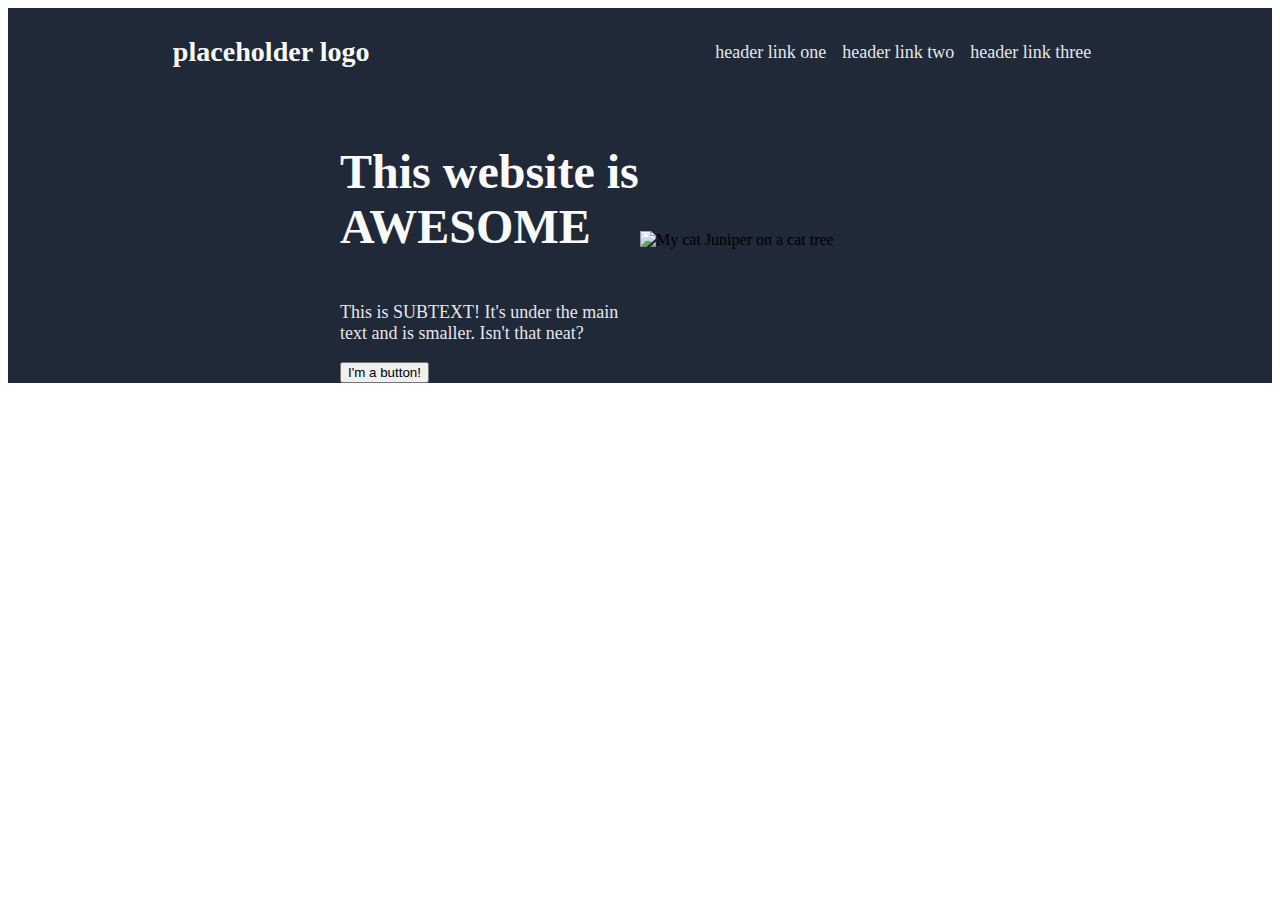
==== html/index.html @ d88c181d "Input placeholder image" ====
<!DOCTYPE html>
<html lang="en">
  <head>
    <link rel="stylesheet" type="text/css" href="../css/styles.css" />
    <meta charset="UTF-8" />
    <title>Odin Landing Page</title>
  </head>

  <body>
    <div class="header">
      <div class="header-logo">
        <h3>placeholder logo</h3>
      </div>
      <div class="header-links">
        <a href="">header link one</a>
        <a href="">header link two</a>
        <a href="">header link three</a>
      </div>
    </div>
    <div class="body">
      <div class="content">
        <div class="content-title">
          <div class="content-title-left">
            <h3>This website is AWESOME</h3>
            <p>
              This is SUBTEXT! It's under the main text and is smaller. Isn't
              that neat?
            </p>
            <button>I'm a button!</button>
          </div>
          <div class="content-title-right">
            <img
              src="../images/juniperOnTree.png"
              alt="My cat Juniper on a cat tree"
            />
          </div>
        </div>
        <div class="content-cards"></div>
        <div class="content-quote"></div>
        <div class="content-action"></div>
      </div>
    </div>
    <div class="footer"></div>
  </body>
</html>
---- css/styles.css ----
a {
  color: #e5e7eb;
  text-decoration: none;
}

.header {
  display: flex;
  justify-content: space-around;
  align-items: center;
  background-color: #1f2937;
}

.header-logo {
  font-size: 24px;
  color: #f9faf8;
}

.header-links {
  display: flex;
  font-size: 18px;
  padding: 16px;
  gap: 16px;
}

.content-title {
  display: flex;
  align-items: center;
  background-color: #1f2937;
  justify-content: center;
}

.content-title h3 {
  color: #f9faf8;
  font-weight: extra-bold;
  font-size: 48px;
}

.content-title p {
  color: #e5e7eb;
  font-size: 18px;
}

.content-title-left,
.content-title-right {
  width: 300px;
}
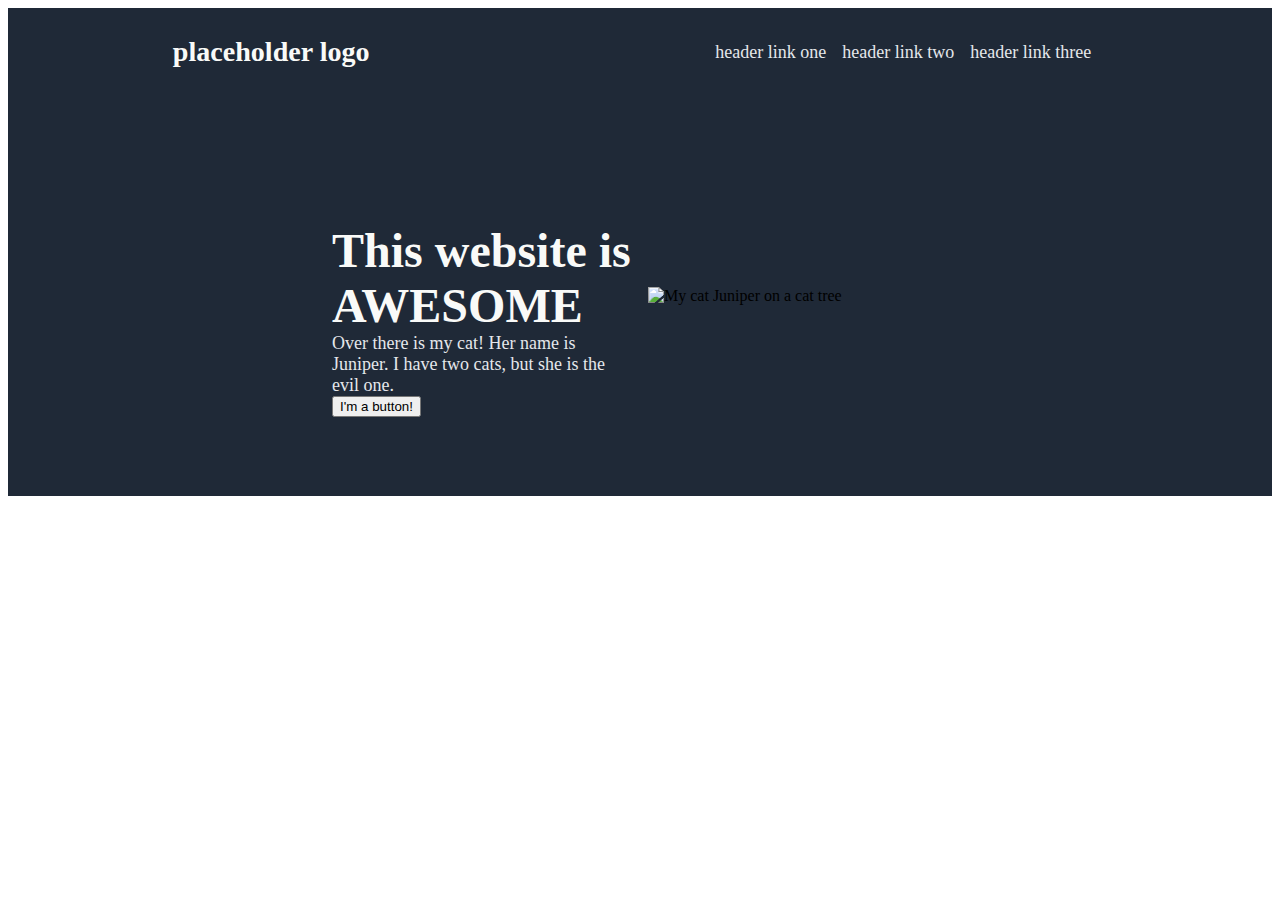
==== commit c2f9d4c5: "Correct-ish alignment of content-title" ====
--- a/html/index.html
+++ b/html/index.html
@@ -23,8 +23,8 @@
           <div class="content-title-left">
             <h3>This website is AWESOME</h3>
             <p>
-              This is SUBTEXT! It's under the main text and is smaller. Isn't
-              that neat?
+              Over there is my cat! Her name is Juniper. I have two cats, but
+              she is the evil one.
             </p>
             <button>I'm a button!</button>
           </div>
--- a/css/styles.css
+++ b/css/styles.css
@@ -27,20 +27,30 @@
   align-items: center;
   background-color: #1f2937;
   justify-content: center;
+  gap: 16px;
+  height: 400px;
 }
 
 .content-title h3 {
   color: #f9faf8;
   font-weight: extra-bold;
   font-size: 48px;
+  margin-bottom: 0;
 }
 
 .content-title p {
   color: #e5e7eb;
   font-size: 18px;
+  margin: 0;
 }
 
 .content-title-left,
 .content-title-right {
   width: 300px;
 }
+
+.content-title-right img {
+  width: 100%;
+  max-height: 200px;
+  object-fit: cover;
+}
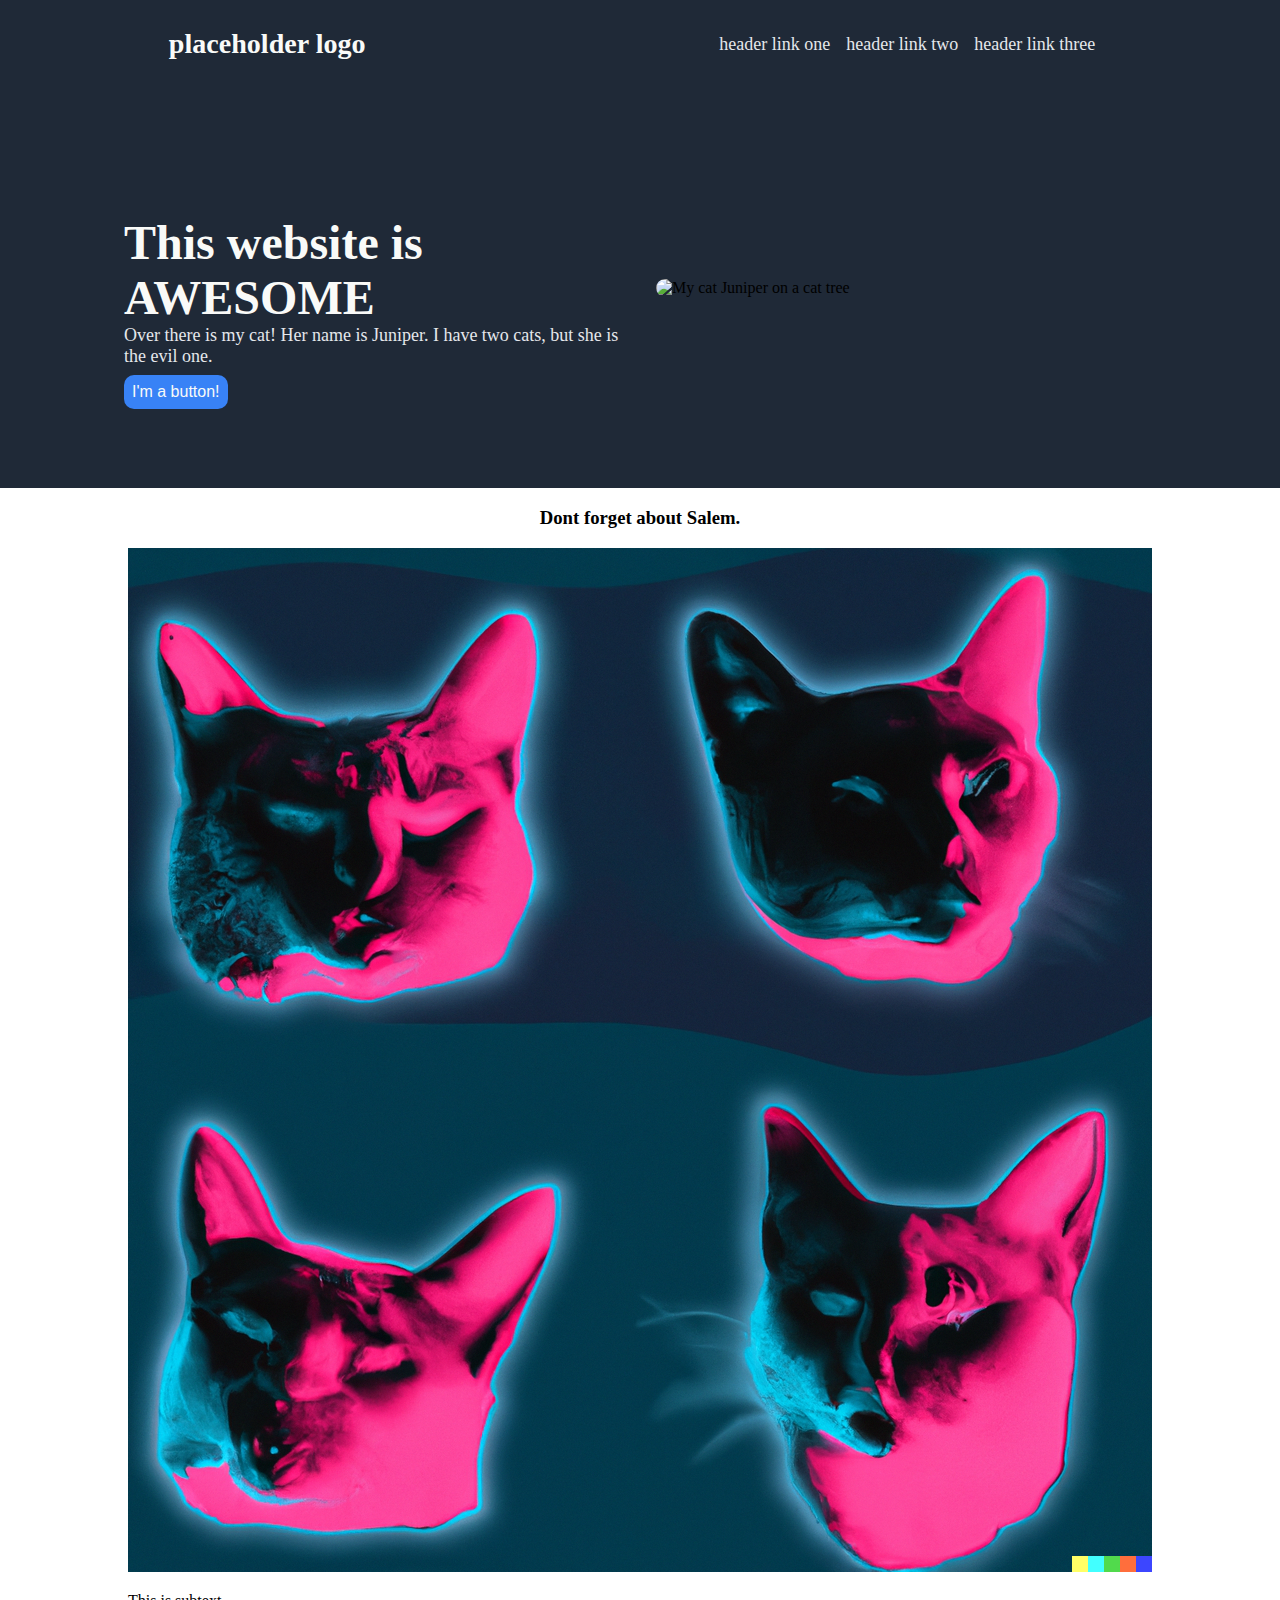
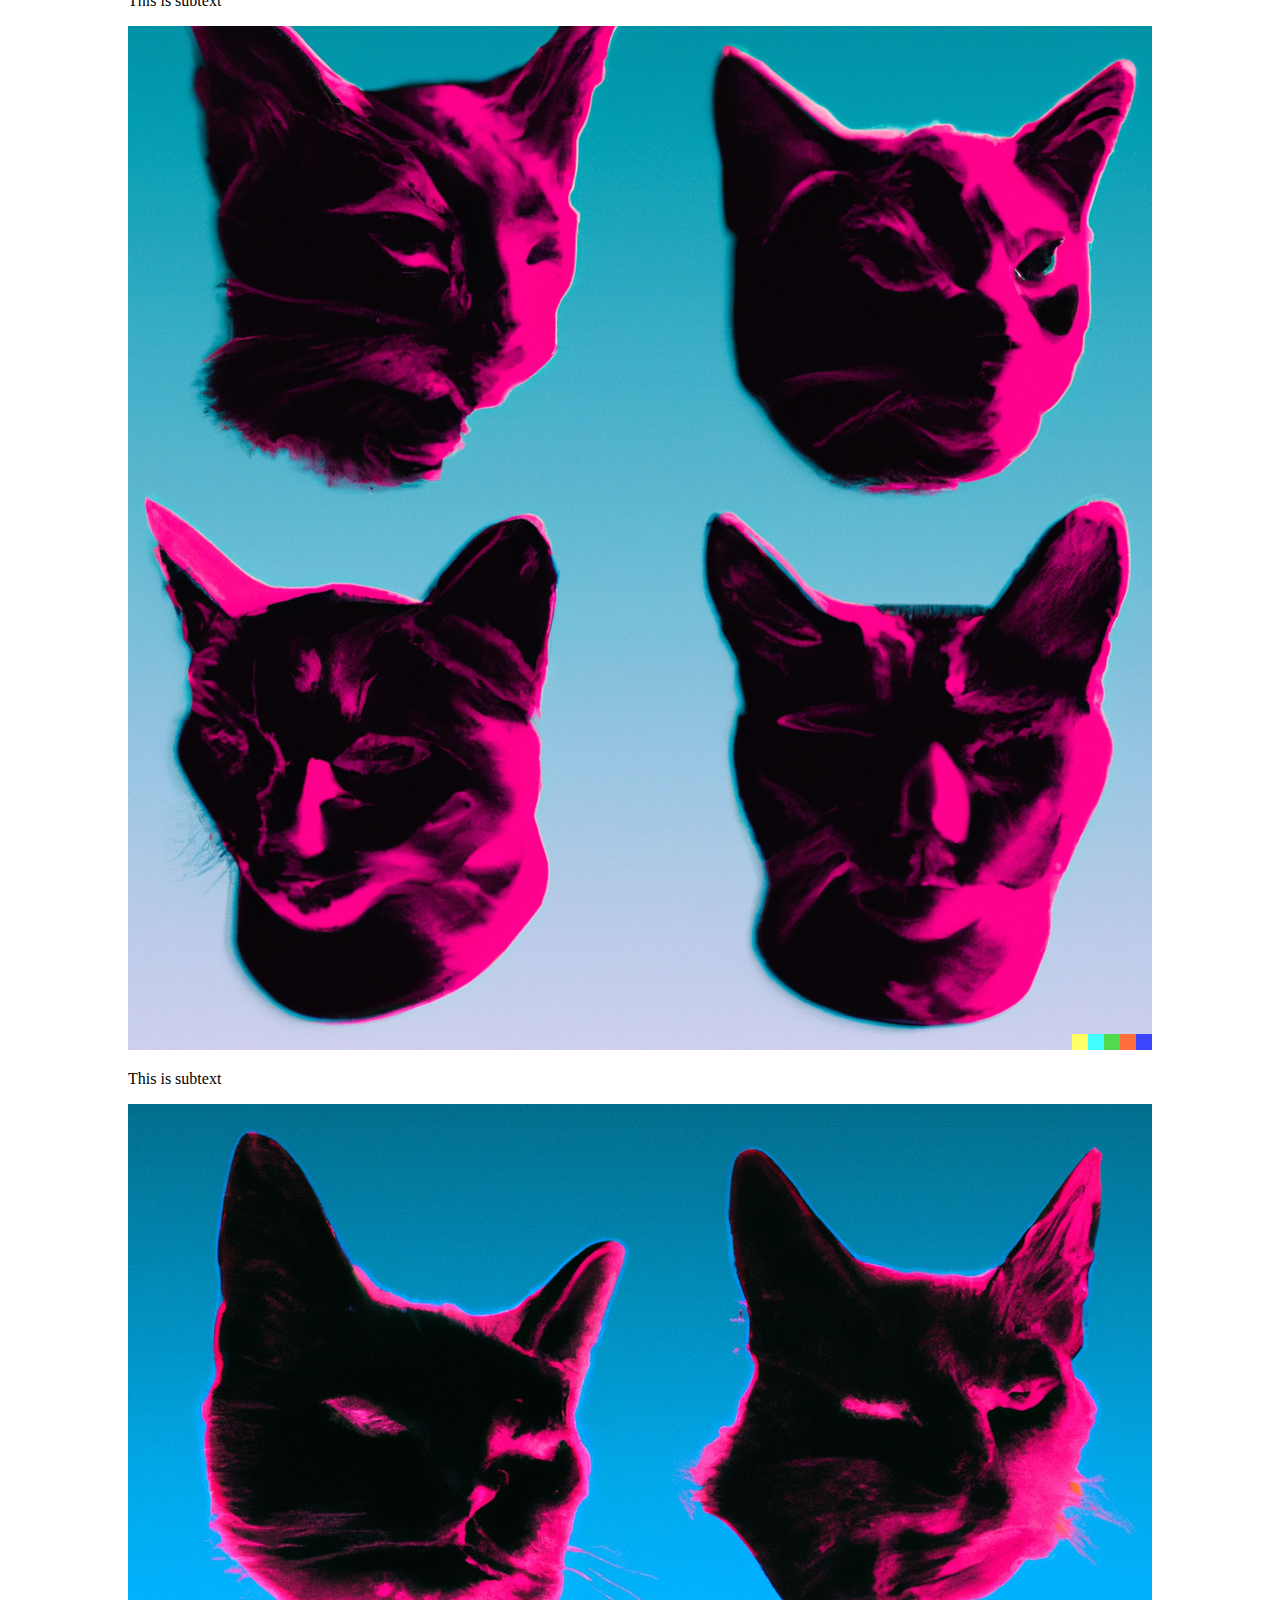
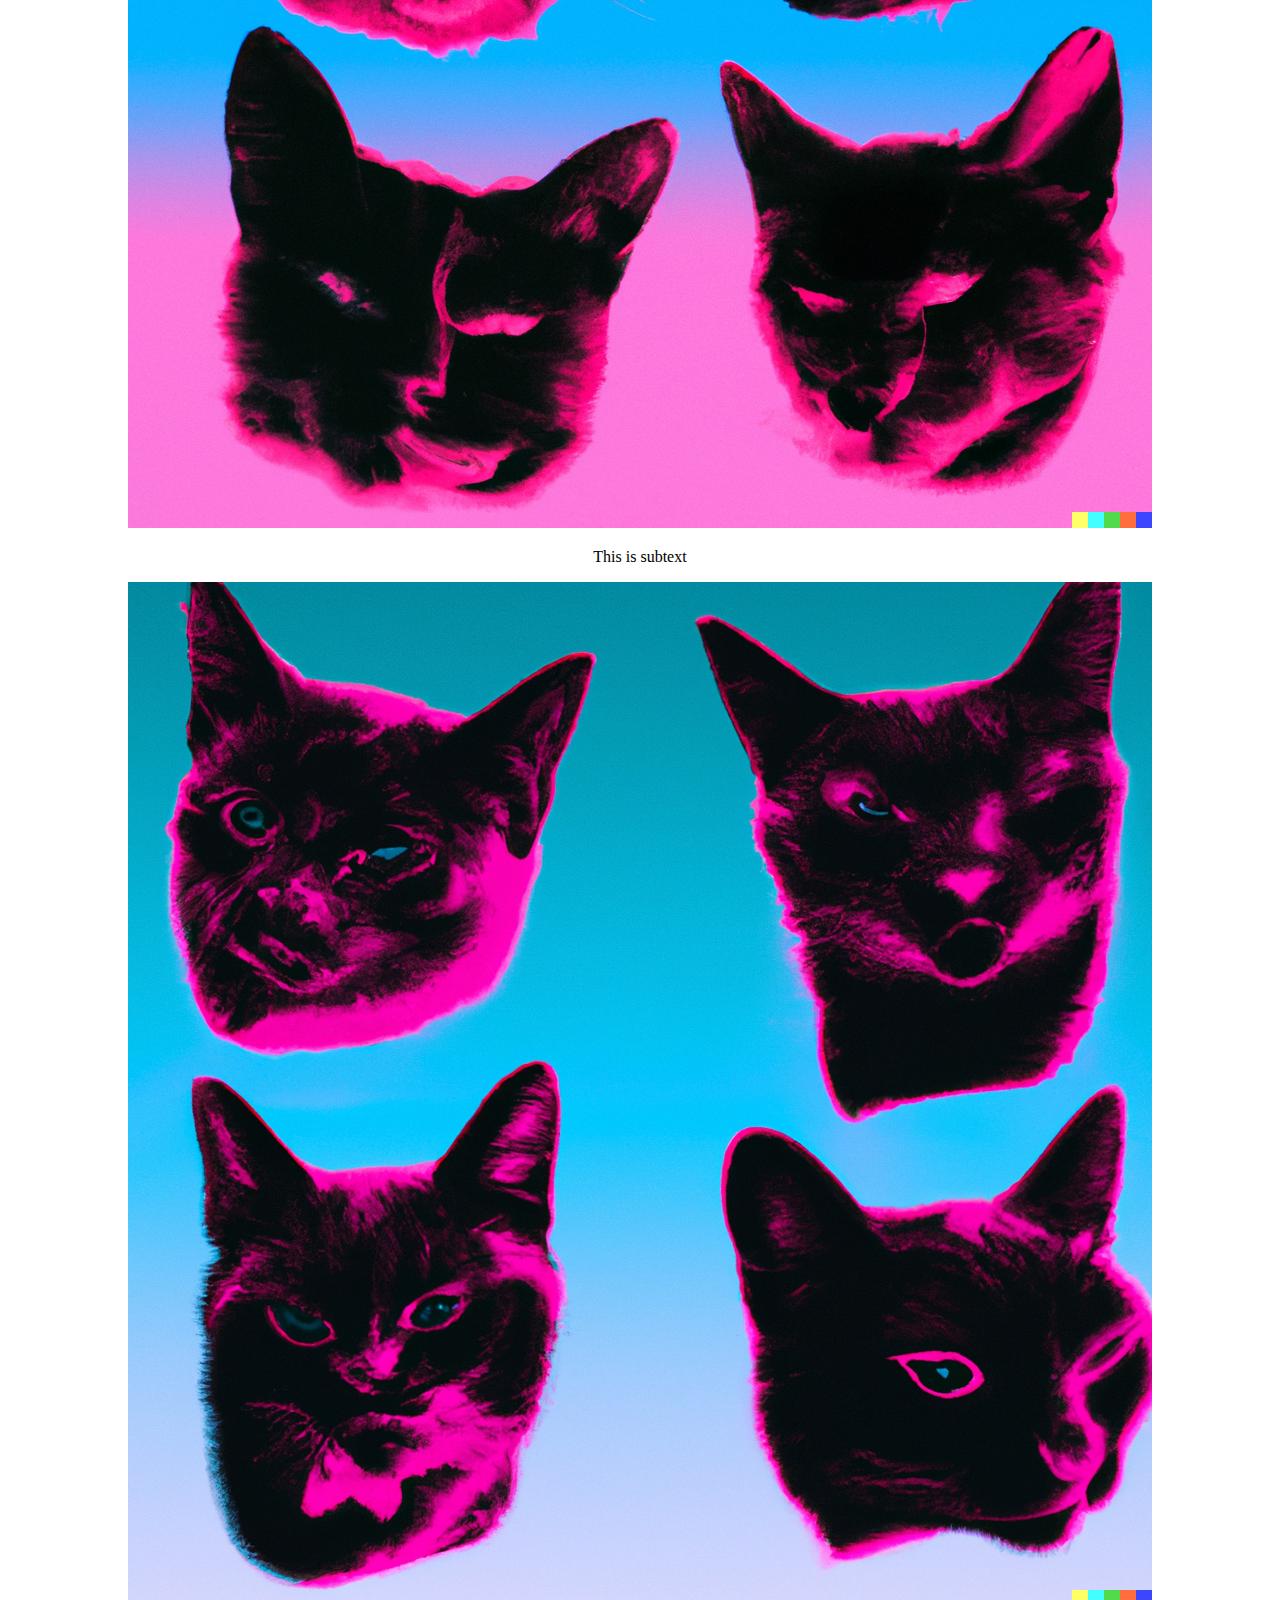
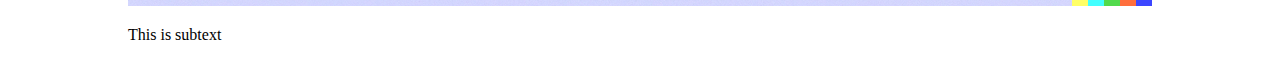
==== commit 7de28431: "Content cards and subtext" ====
--- a/html/index.html
+++ b/html/index.html
@@ -7,6 +7,7 @@
   </head>
 
   <body>
+    <!-- Section One -->
     <div class="header">
       <div class="header-logo">
         <h3>placeholder logo</h3>
@@ -35,11 +36,47 @@
             />
           </div>
         </div>
-        <div class="content-cards"></div>
+
+        <!--Section Two -->
+        <div class="content-cards">
+          <h3>Dont forget about Salem.</h3>
+          <div class="salemCard-one">
+            <img
+              src="../images/salemCard-one.png"
+              alt="Vaporwave picture of Salem"
+            />
+            <p>This is subtext</p>
+          </div>
+          <div class="salemCard-two">
+            <img
+              src="../images/salemCard-two.png"
+              alt="Vaporwave picture of Salem"
+            />
+            <p>This is subtext</p>
+          </div>
+          <div class="salemCard-three">
+            <img
+              src="../images/salemCard-three.png"
+              alt="Vaporwave picture of Salem"
+            />
+          </div>
+          <p>This is subtext</p>
+          <div class="salemCard-four">
+            <img
+              src="../images/salemCard-four.png"
+              alt="Vaporwave picture of Salem"
+            />
+            <p>This is subtext</p>
+          </div>
+        </div>
+
+        <!-- Section Three -->
         <div class="content-quote"></div>
+        <!-- Section Four -->
         <div class="content-action"></div>
       </div>
     </div>
+    <!-- Footer -->
     <div class="footer"></div>
   </body>
 </html>
--- a/css/styles.css
+++ b/css/styles.css
@@ -1,6 +1,15 @@
 a {
   color: #e5e7eb;
   text-decoration: none;
+}
+
+body {
+  margin: 0;
+  padding: 0;
+}
+
+* {
+  box-sizing: boarder-box;
 }
 
 .header {
@@ -8,6 +17,8 @@
   justify-content: space-around;
   align-items: center;
   background-color: #1f2937;
+  height: 100%;
+  margin: 0px;
 }
 
 .header-logo {
@@ -27,8 +38,9 @@
   align-items: center;
   background-color: #1f2937;
   justify-content: center;
-  gap: 16px;
+  gap: 32px;
   height: 400px;
+  margin: 0px;
 }
 
 .content-title h3 {
@@ -44,13 +56,33 @@
   margin: 0;
 }
 
+.content-title button {
+  margin-top: 8px;
+  border: none; /* Overwrites default styling */
+  cursor: pointer; /* Overwrites default styling */
+  outline: none; /* Overwrites default styling */
+  background-color: #3882f6;
+  border-radius: 10px;
+  color: #f9faf8;
+  font-size: 16px;
+  padding: 8px;
+}
+
 .content-title-left,
 .content-title-right {
-  width: 300px;
+  width: 500px;
 }
 
 .content-title-right img {
   width: 100%;
-  max-height: 200px;
+  max-height: 250px;
   object-fit: cover;
+  border-radius: 10px;
 }
+
+.content-cards {
+  display: flex;
+  flex-direction: column;
+  justify-content: center;
+  align-items: center;
+}
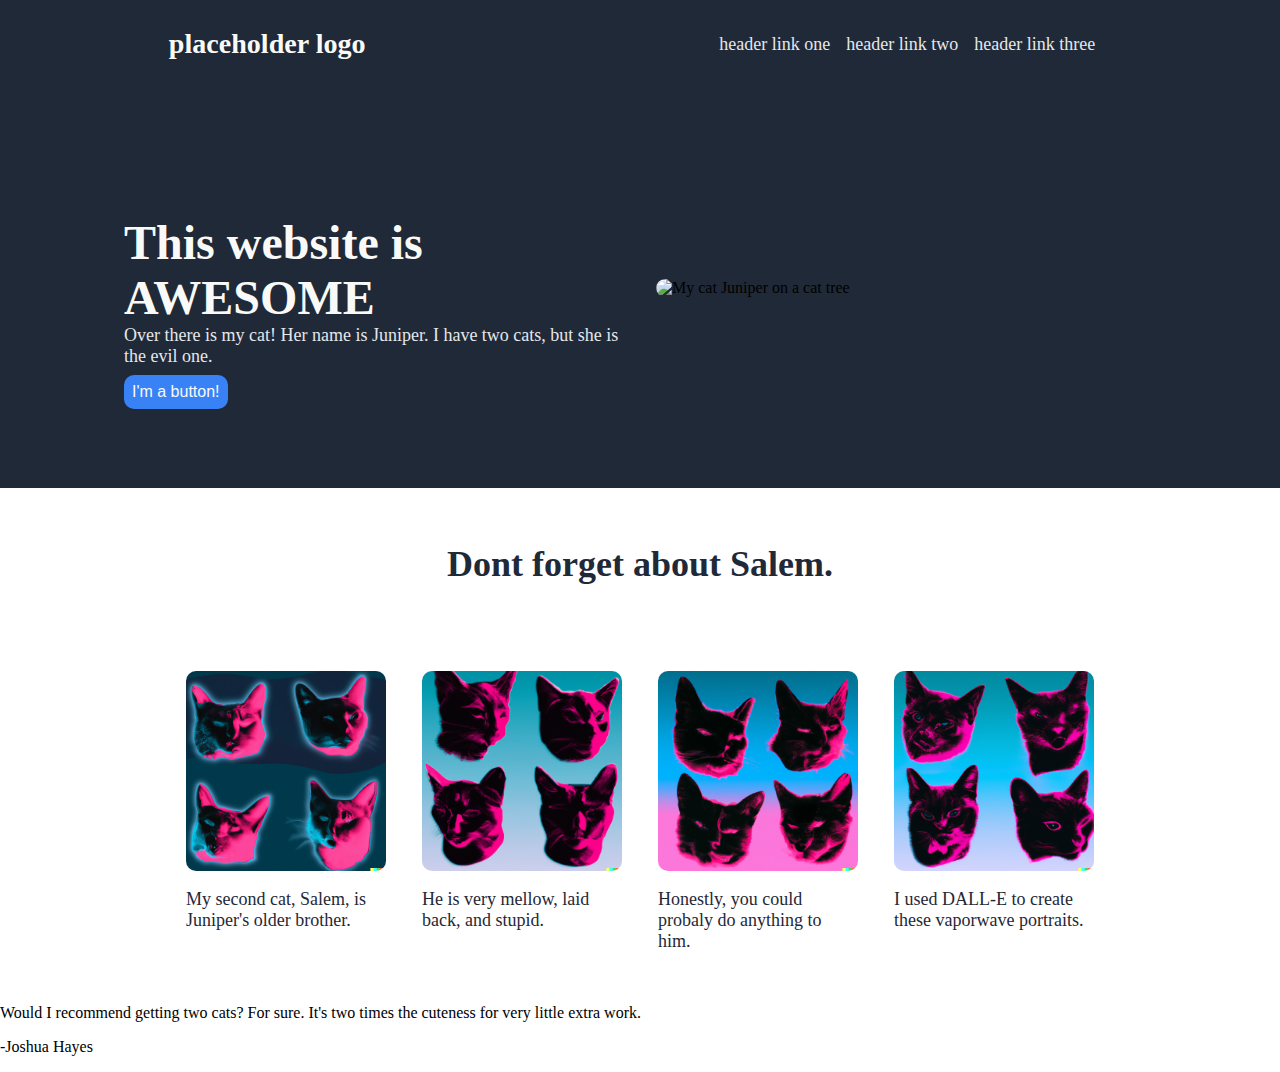
==== commit 2fa2f2d4: "Quote section content" ====
--- a/html/index.html
+++ b/html/index.html
@@ -40,38 +40,50 @@
         <!--Section Two -->
         <div class="content-cards">
           <h3>Dont forget about Salem.</h3>
-          <div class="salemCard-one">
-            <img
-              src="../images/salemCard-one.png"
-              alt="Vaporwave picture of Salem"
-            />
-            <p>This is subtext</p>
-          </div>
-          <div class="salemCard-two">
-            <img
-              src="../images/salemCard-two.png"
-              alt="Vaporwave picture of Salem"
-            />
-            <p>This is subtext</p>
-          </div>
-          <div class="salemCard-three">
-            <img
-              src="../images/salemCard-three.png"
-              alt="Vaporwave picture of Salem"
-            />
-          </div>
-          <p>This is subtext</p>
-          <div class="salemCard-four">
-            <img
-              src="../images/salemCard-four.png"
-              alt="Vaporwave picture of Salem"
-            />
-            <p>This is subtext</p>
+          <div class="card-container">
+            <div class="salemCard">
+              <img
+                src="../images/salemCard-one.png"
+                alt="Vaporwave picture of Salem"
+              />
+              <p>My second cat, Salem, is Juniper's older brother.</p>
+            </div>
+            <div class="salemCard">
+              <img
+                src="../images/salemCard-two.png"
+                alt="Vaporwave picture of Salem"
+              />
+              <p>He is very mellow, laid back, and stupid.</p>
+            </div>
+            <div class="salemCard">
+              <img
+                src="../images/salemCard-three.png"
+                alt="Vaporwave picture of Salem"
+              />
+              <p>Honestly, you could probaly do anything to him.</p>
+            </div>
+            <div class="salemCard">
+              <img
+                src="../images/salemCard-four.png"
+                alt="Vaporwave picture of Salem"
+              />
+              <p>I used DALL-E to create these vaporwave portraits.</p>
+            </div>
           </div>
         </div>
 
         <!-- Section Three -->
-        <div class="content-quote"></div>
+        <div class="content-quote">
+          <div class="quote-text">
+            <p>
+              Would I recommend getting two cats? For sure. It's two times the
+              cuteness for very little extra work.
+            </p>
+          </div>
+          <div class="quote-author">
+            <p>-Joshua Hayes</p>
+          </div>
+        </div>
         <!-- Section Four -->
         <div class="content-action"></div>
       </div>
--- a/css/styles.css
+++ b/css/styles.css
@@ -85,4 +85,39 @@
   flex-direction: column;
   justify-content: center;
   align-items: center;
+  height: 500px;
 }
+
+.content-cards h3 {
+  font-size: 36px;
+  font-weight: extra-bold;
+  color: #1f2937;
+}
+
+.card-container {
+  display: flex;
+  justify-content: center;
+  align-items: flex-start;
+  flex-wrap: wrap;
+  margin-top: 50px;
+  gap: 36px;
+}
+
+.salemCard {
+  height: auto;
+  width: 200px;
+  display: flex;
+  flex-direction: column;
+}
+
+.salemCard img {
+  width: 100%;
+  max-height: 250px;
+  object-fit: cover;
+  border-radius: 10px;
+}
+
+.salemCard p {
+  font-size: 18px;
+  color: #1f2937;
+}
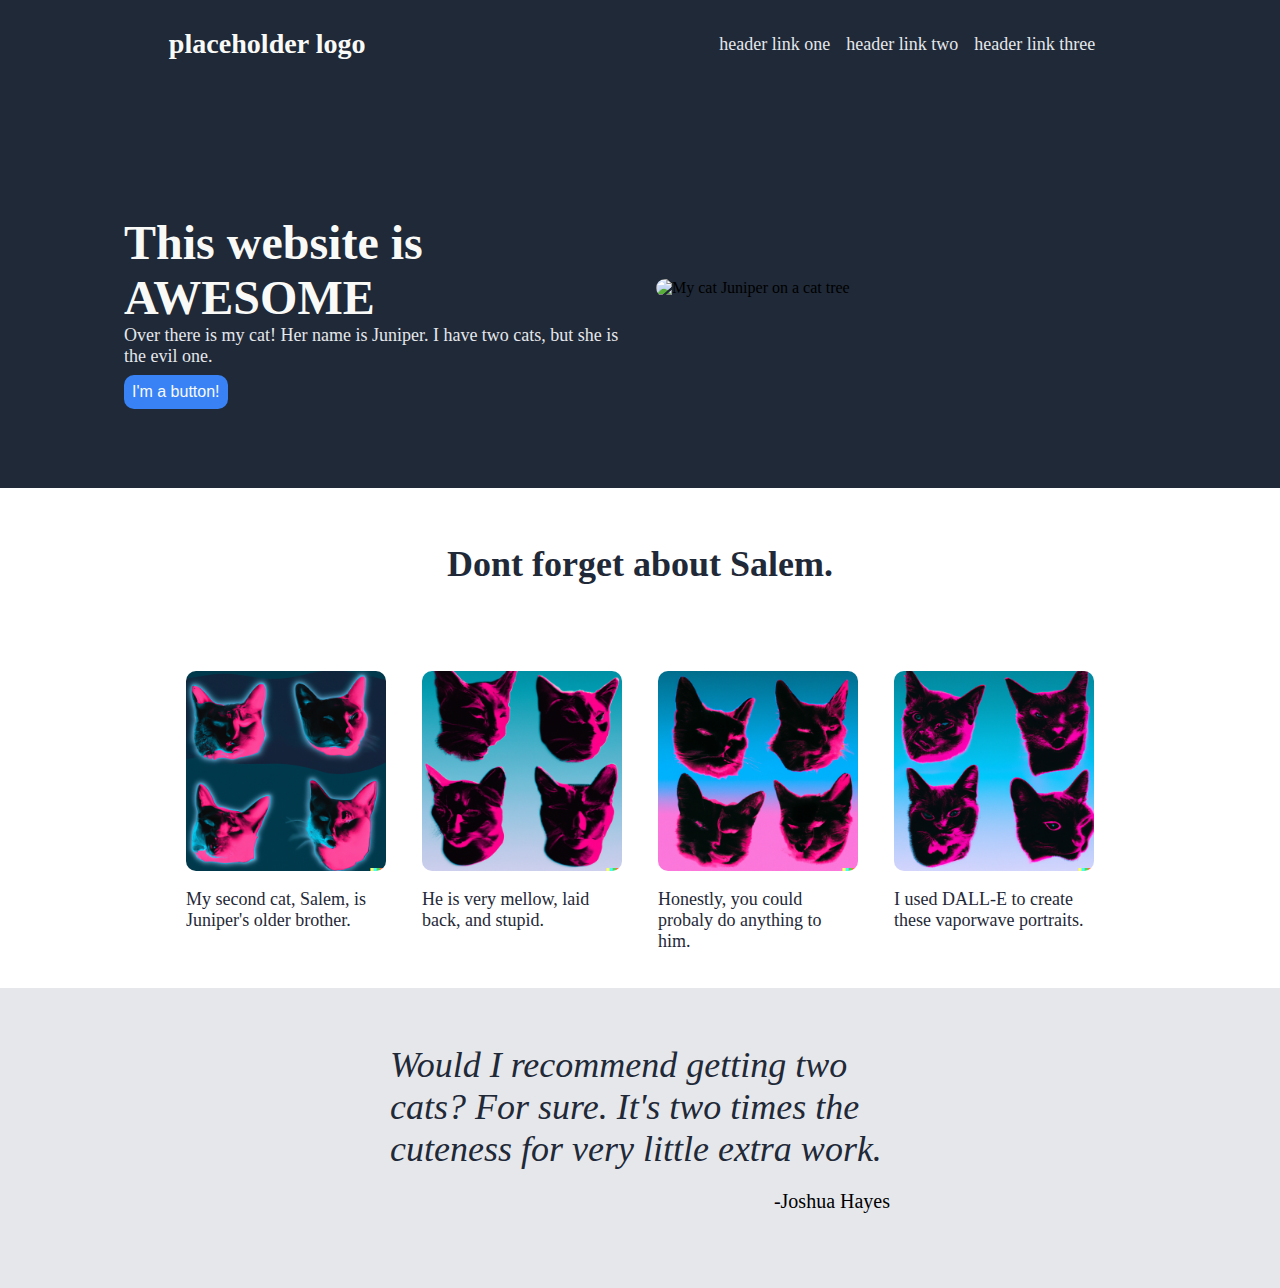
==== commit 1832b5aa: "Wrap quote in container" ====
--- a/html/index.html
+++ b/html/index.html
@@ -74,14 +74,16 @@
 
         <!-- Section Three -->
         <div class="content-quote">
-          <div class="quote-text">
-            <p>
-              Would I recommend getting two cats? For sure. It's two times the
-              cuteness for very little extra work.
-            </p>
-          </div>
-          <div class="quote-author">
-            <p>-Joshua Hayes</p>
+          <div class="quote">
+            <div class="quote-text">
+              <p>
+                Would I recommend getting two cats? For sure. It's two times the
+                cuteness for very little extra work.
+              </p>
+            </div>
+            <div class="quote-author">
+              <p>-Joshua Hayes</p>
+            </div>
           </div>
         </div>
         <!-- Section Four -->
--- a/css/styles.css
+++ b/css/styles.css
@@ -121,3 +121,35 @@
   font-size: 18px;
   color: #1f2937;
 }
+
+.content-quote {
+  height: 300px;
+  display: flex;
+  justify-content: center;
+  align-items: center;
+  flex-direction: column;
+  background-color: #e5e7eb;
+}
+
+.quote {
+  display: flex;
+  flex-direction: column;
+  align-items: center;
+  justify-content: center;
+  width: 500px;
+}
+
+.quote-text {
+  font-style: italic;
+  color: #1f2937;
+  font-size: 36px;
+}
+
+.quote-text p {
+  margin: 0;
+}
+
+.quote-author {
+  align-self: flex-end;
+  font-size: 20px;
+}
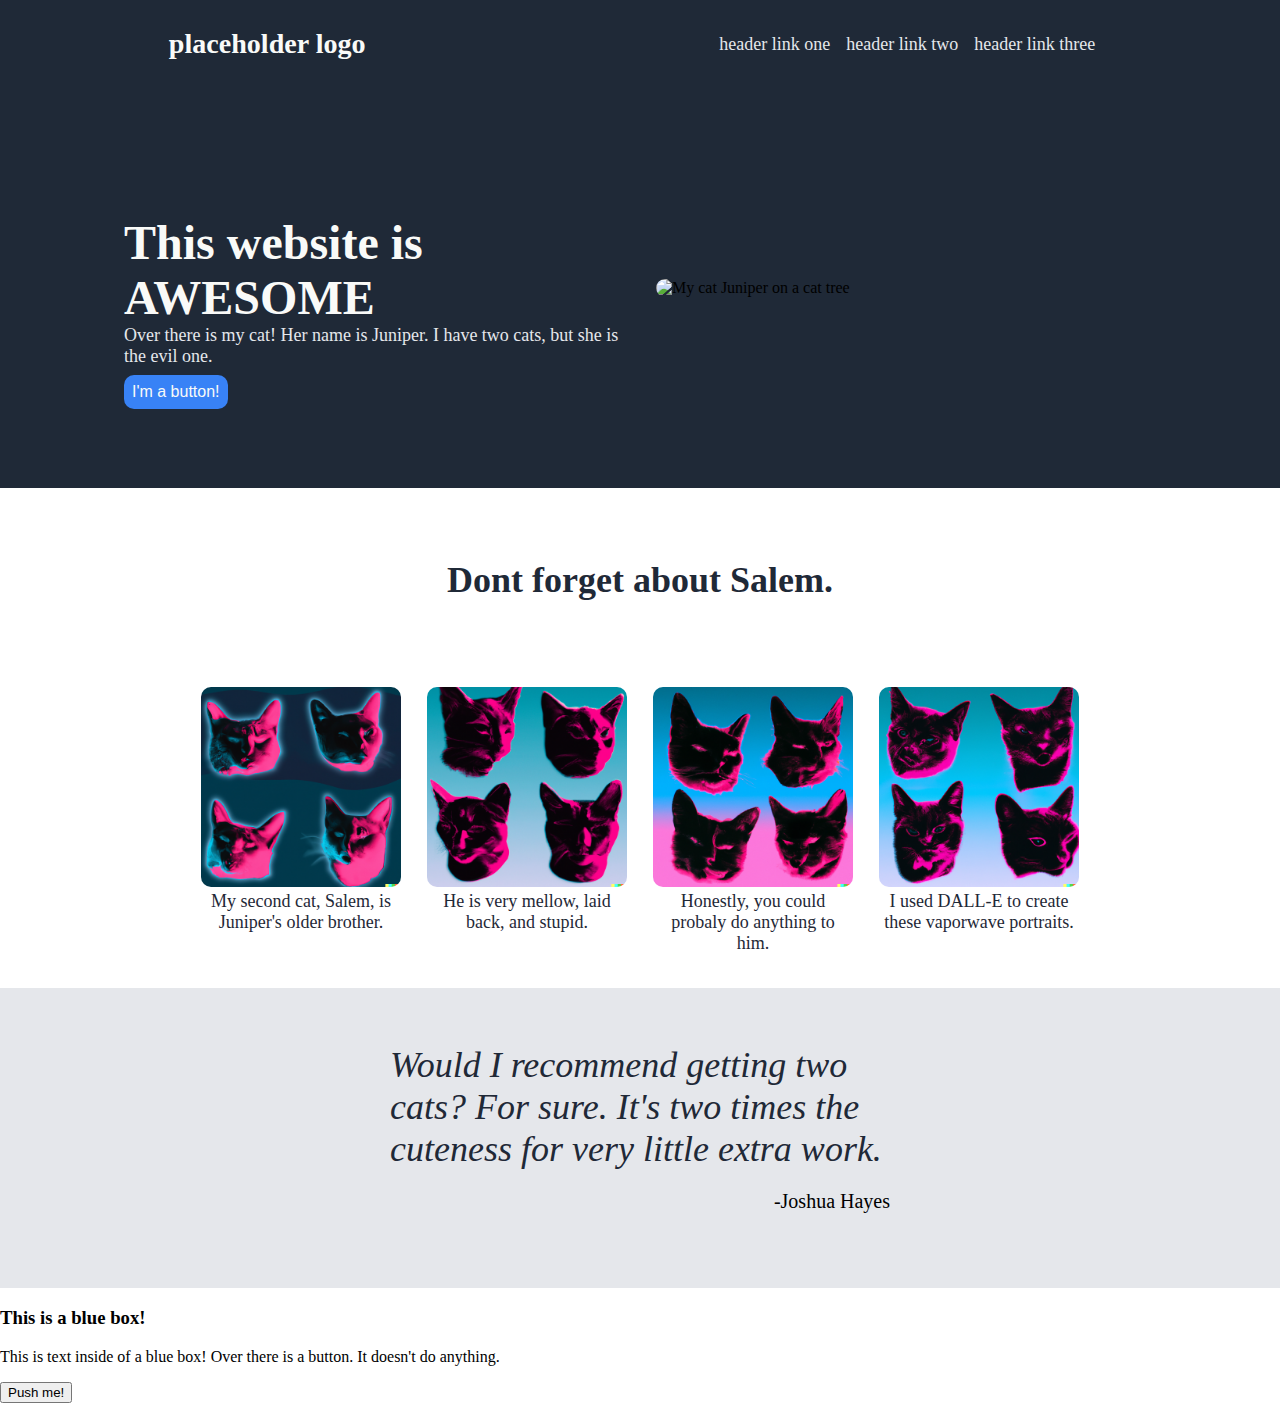
==== commit 5b8daf9c: "HTML for call to action" ====
--- a/html/index.html
+++ b/html/index.html
@@ -87,7 +87,20 @@
           </div>
         </div>
         <!-- Section Four -->
-        <div class="content-action"></div>
+        <div class="content-action">
+          <div class="content-action-container">
+            <div class="content-action-left">
+              <h3>This is a blue box!</h3>
+              <p>
+                This is text inside of a blue box! Over there is a button. It
+                doesn't do anything.
+              </p>
+            </div>
+            <div class="content-action-right">
+              <button>Push me!</button>
+            </div>
+          </div>
+        </div>
       </div>
     </div>
     <!-- Footer -->
--- a/css/styles.css
+++ b/css/styles.css
@@ -98,9 +98,8 @@
   display: flex;
   justify-content: center;
   align-items: flex-start;
-  flex-wrap: wrap;
   margin-top: 50px;
-  gap: 36px;
+  gap: 26px;
 }
 
 .salemCard {
@@ -120,6 +119,9 @@
 .salemCard p {
   font-size: 18px;
   color: #1f2937;
+  margin-top: 4px;
+  text-align: center;
+  margin-bottom: 0;
 }
 
 .content-quote {
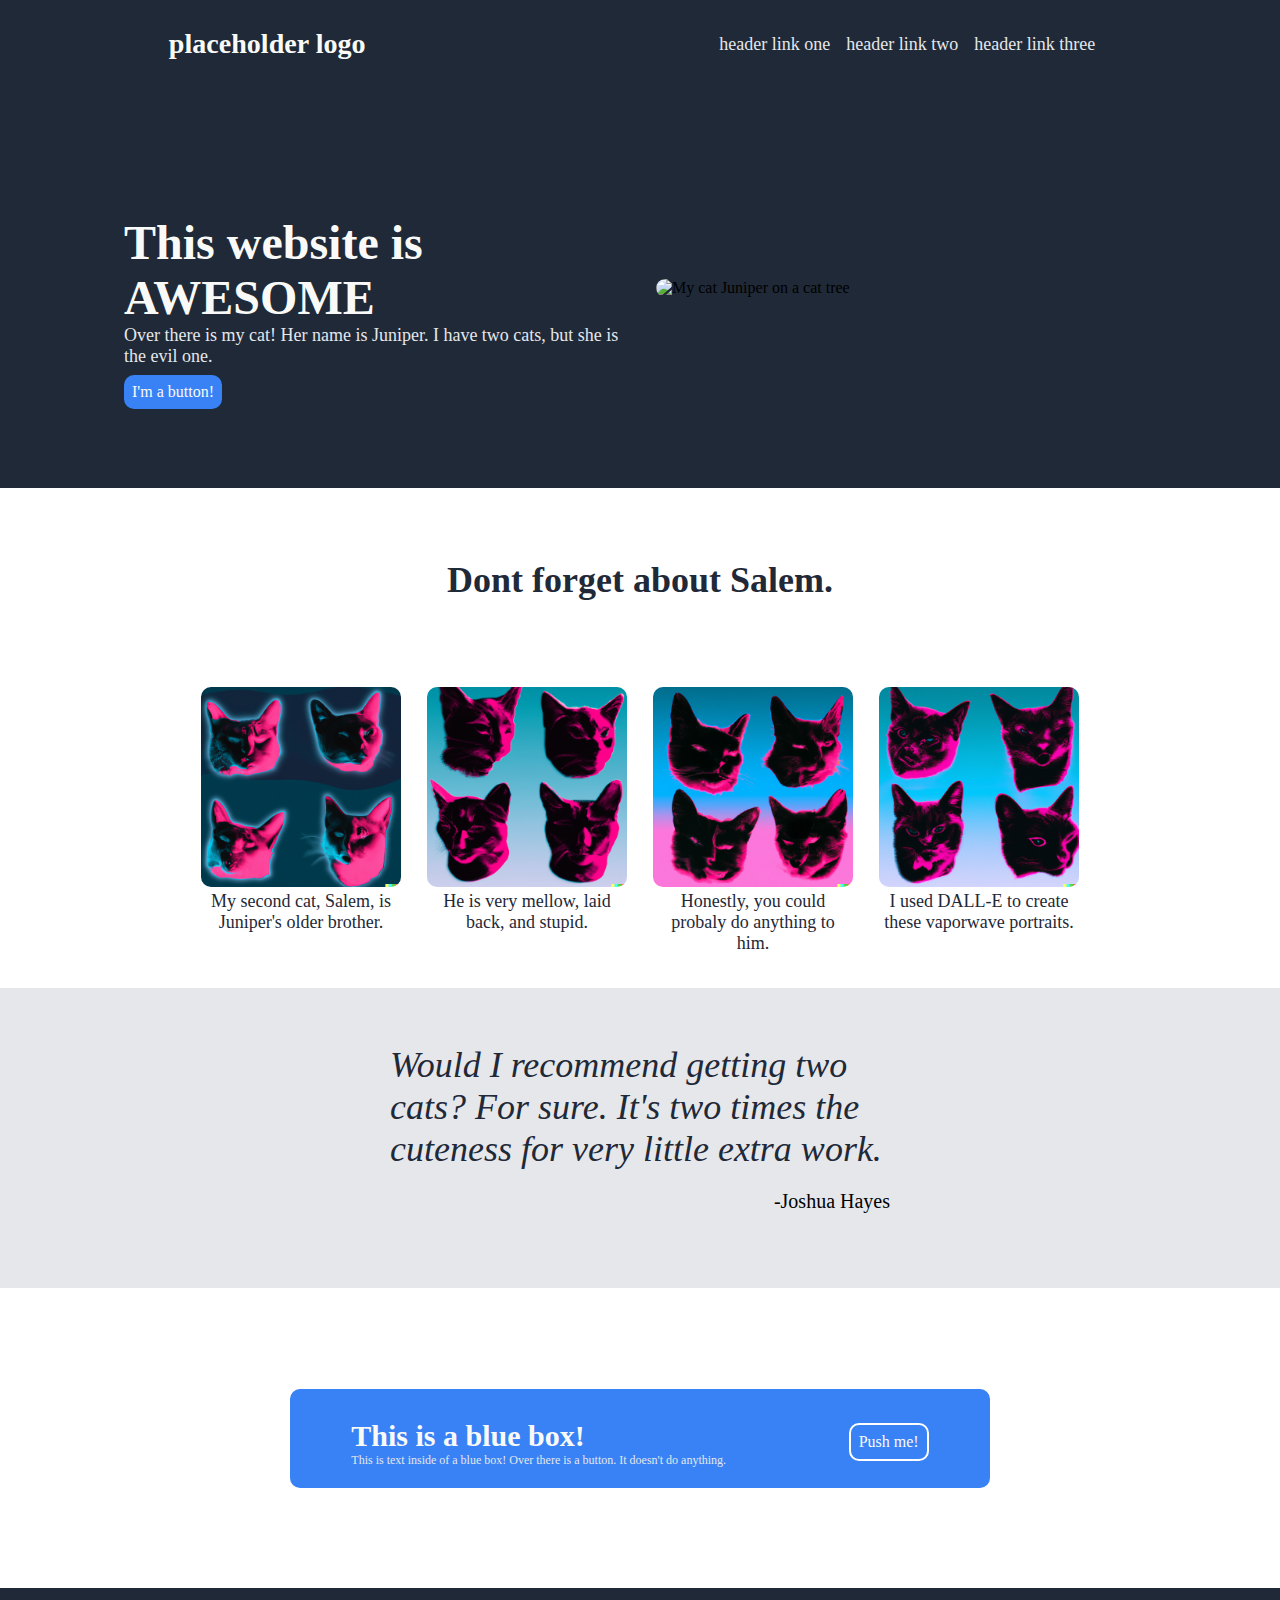
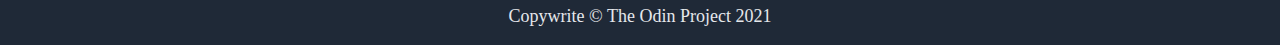
==== commit 9a17aad6: "Add and style footer" ====
--- a/html/index.html
+++ b/html/index.html
@@ -104,6 +104,8 @@
       </div>
     </div>
     <!-- Footer -->
-    <div class="footer"></div>
+    <div class="footer">
+      <p>Copywrite © The Odin Project 2021</p>
+    </div>
   </body>
 </html>
--- a/css/styles.css
+++ b/css/styles.css
@@ -10,6 +10,7 @@
 
 * {
   box-sizing: boarder-box;
+  font-family: roboto;
 }
 
 .header {
@@ -56,7 +57,7 @@
   margin: 0;
 }
 
-.content-title button {
+button {
   margin-top: 8px;
   border: none; /* Overwrites default styling */
   cursor: pointer; /* Overwrites default styling */
@@ -155,3 +156,45 @@
   align-self: flex-end;
   font-size: 20px;
 }
+
+.content-action {
+  display: flex;
+  align-items: center;
+  justify-content: center;
+  height: 300px;
+}
+
+.content-action-container {
+  display: flex;
+  align-items: center;
+  justify-content: space-around;
+  background: #3882f6;
+  border-radius: 10px;
+  width: 700px;
+}
+
+.content-action-container h3 {
+  font-size: 30px;
+  color: #f9faf8;
+  margin-bottom: 0px;
+}
+
+.content-action-container p {
+  font-size: 12px;
+  color: #e5e7eb;
+  margin-top: 0px;
+  margin-bottom: 20px;
+}
+
+.content-action-right button {
+  border: 2px solid white;
+}
+
+.footer {
+  display: flex;
+  justify-content: center;
+  align-items: center;
+  background: #1f2937;
+  font-size: 18px;
+  color: #e5e7eb;
+}
